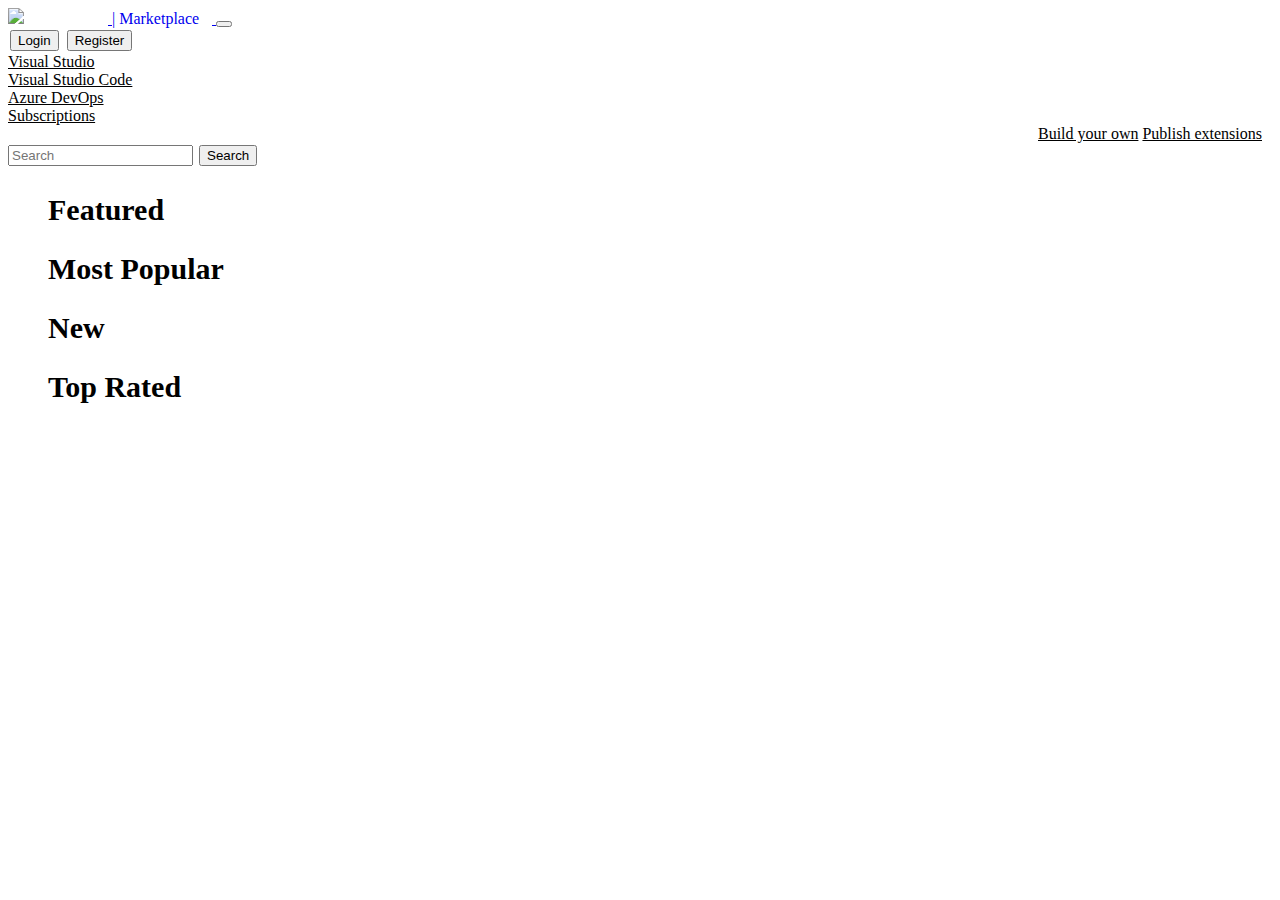
==== VSCodeMarketplaceApp/src/main/webapp/WEB-INF/jsp/index.html @ e5c3c97c "home page" ====
<!DOCTYPE html>
<html lang="en">
<head>
    <meta charset="UTF-8">
    <meta http-equiv="X-UA-Compatible" content="IE=edge">
    <meta name="viewport" content="width=device-width, initial-scale=1.0">
    <title>VS Code Marketplace Demo App</title>

    <link href="https://cdn.jsdelivr.net/npm/bootstrap@5.2.0-beta1/dist/css/bootstrap.min.css" rel="stylesheet" integrity="sha384-0evHe/X+R7YkIZDRvuzKMRqM+OrBnVFBL6DOitfPri4tjfHxaWutUpFmBp4vmVor" crossorigin="anonymous">

    <!-- <c:url value="/css/app.css" var="jstlCss" />
    <link href="${jstlCss}" rel="stylesheet" /> -->

    <link rel="stylesheet" type="text/css" href="index.css"/>
</head>
<body>

    <nav class="navbar navbar-expand-lg bg-light">
        <div class="container-fluid">
            <a class="navbar-brand" href="/">            
                <img class="logo" rel="icon" src="https://www.accenture.com/t20180820T080700Z__w__/au-en/_acnmedia/Accenture/Dev/Redesign/Acc_Logo_Black_Purple_RGB.PNG">
                <div id="marketPlaceLogoLink" class="marketPlaceLogoLink">|   Marketplace</div>
            </a>
        
            
            <button class="navbar-toggler" type="button" data-bs-toggle="collapse" data-bs-target="#navbarSupportedContent" aria-controls="navbarSupportedContent" aria-expanded="false" aria-label="Toggle navigation">
                <span class="navbar-toggler-icon"></span>
            </button>
            
            <div class="collapse navbar-collapse" id="navbarSupportedContent"></div>
            
            <button type="button" class="btn btn-login btn btn-dark" href="/login">Login</button>
            <button type="button" class="btn btn-register btn-dark" href="/register">Register</button>
        </div>
      </nav>

      <div class="tab-collection-container" role="navigation">
        <div<ul class="nav">
            <li class="nav-item">
              <a class="nav-link" href="#">Visual Studio</a>
            </li>
            <li class="nav-item">
              <a class="nav-link active" href="#">Visual Studio Code</a>
            </li>
            <li class="nav-item">
              <a class="nav-link" href="#">Azure DevOps</a>
            </li>
            <li class="nav-item">
              <a class="nav-link" href="#">Subscriptions</a>
            </li>
          </ul>
          <div class="collapse navbar-collapse" id="navbarSupportedContent"></div>

            <div class="tab-collection-right">
                <a class="publish-extensions" target="_blank" data-bind="attr: { href: $data.getBuildYourOwnURL() }, click: $data.buildYourOwnClick(), text: BuildYourOwnText, visible: $data.currentTab() !== $data.vsSubsTabName" href="https://go.microsoft.com/fwlink/?LinkID=703825">Build your own</a>
                <a class="publish-extensions" target="_blank" data-bind="attr: { href: $data.getPublishExtensionsUrl() }, click: $data.publishExtensionsClick(), text: PublishExtensionsText, visible: $data.currentTab() !== $data.vsSubsTabName" href="/manage">Publish extensions</a>
            </div>
        </div>
    </div>

    <div class="container">
        <!-- <h1 class="text-center">${iAmVariable}</h1> -->
        </br>

        <form class="d-flex" role="search">
            <input class="form-control me-2" type="search" placeholder="Search" aria-label="Search">
            <button class="btn btn-outline-success" type="submit">Search</button>
        </form>

        <div class="container">
            <ul>
                <li>
                    <h2>Featured</h2>
                    <!-- <button class="carousel-control-prev" type="button">
                        <span class="carousel-control-prev-icon" aria-hidden="true"></span>
                        <span class="visually-hidden">Previous</span>
                    </button>

                    <button class="carousel-control-next" type="button">
                        <span class="carousel-control-next-icon" aria-hidden="true"></span>
                        <span class="visually-hidden">Next</span>
                    </button> -->
                </li>
                <li>
                    <h2>Most Popular</h2>
                </li>
                <li>
                    <h2>New</h2>
                </li>
                <li>
                    <h2>Top Rated</h2>
                </li>
            </ul>
        </div>

    <script src="https://cdn.jsdelivr.net/npm/bootstrap@5.2.0-beta1/dist/js/bootstrap.bundle.min.js" integrity="sha384-pprn3073KE6tl6bjs2QrFaJGz5/SUsLqktiwsUTF55Jfv3qYSDhgCecCxMW52nD2" crossorigin="anonymous"></script>
    <script type="text/javascript" src="js/app.js"></script>
</body>
</html>
---- VSCodeMarketplaceApp/src/main/webapp/WEB-INF/jsp/index.css ----
.logo, .marketPlaceLogoLink {
    display: inline-block;
    width: 100px;
}

.btn {
    margin: 2px;
}

ul {
    list-style-type: none;
    font-size: 20px;
}

.nav-link, .publish-extensions, .nav {
    color: black;
    size: 16px;
}

.tab-collection-right {
    position: absolute;
    right: 18px;
}

.nav-link active {
    background-color: rgb(203, 87, 74);
    color: white;
}

.btn-floating {
    color: black;
}
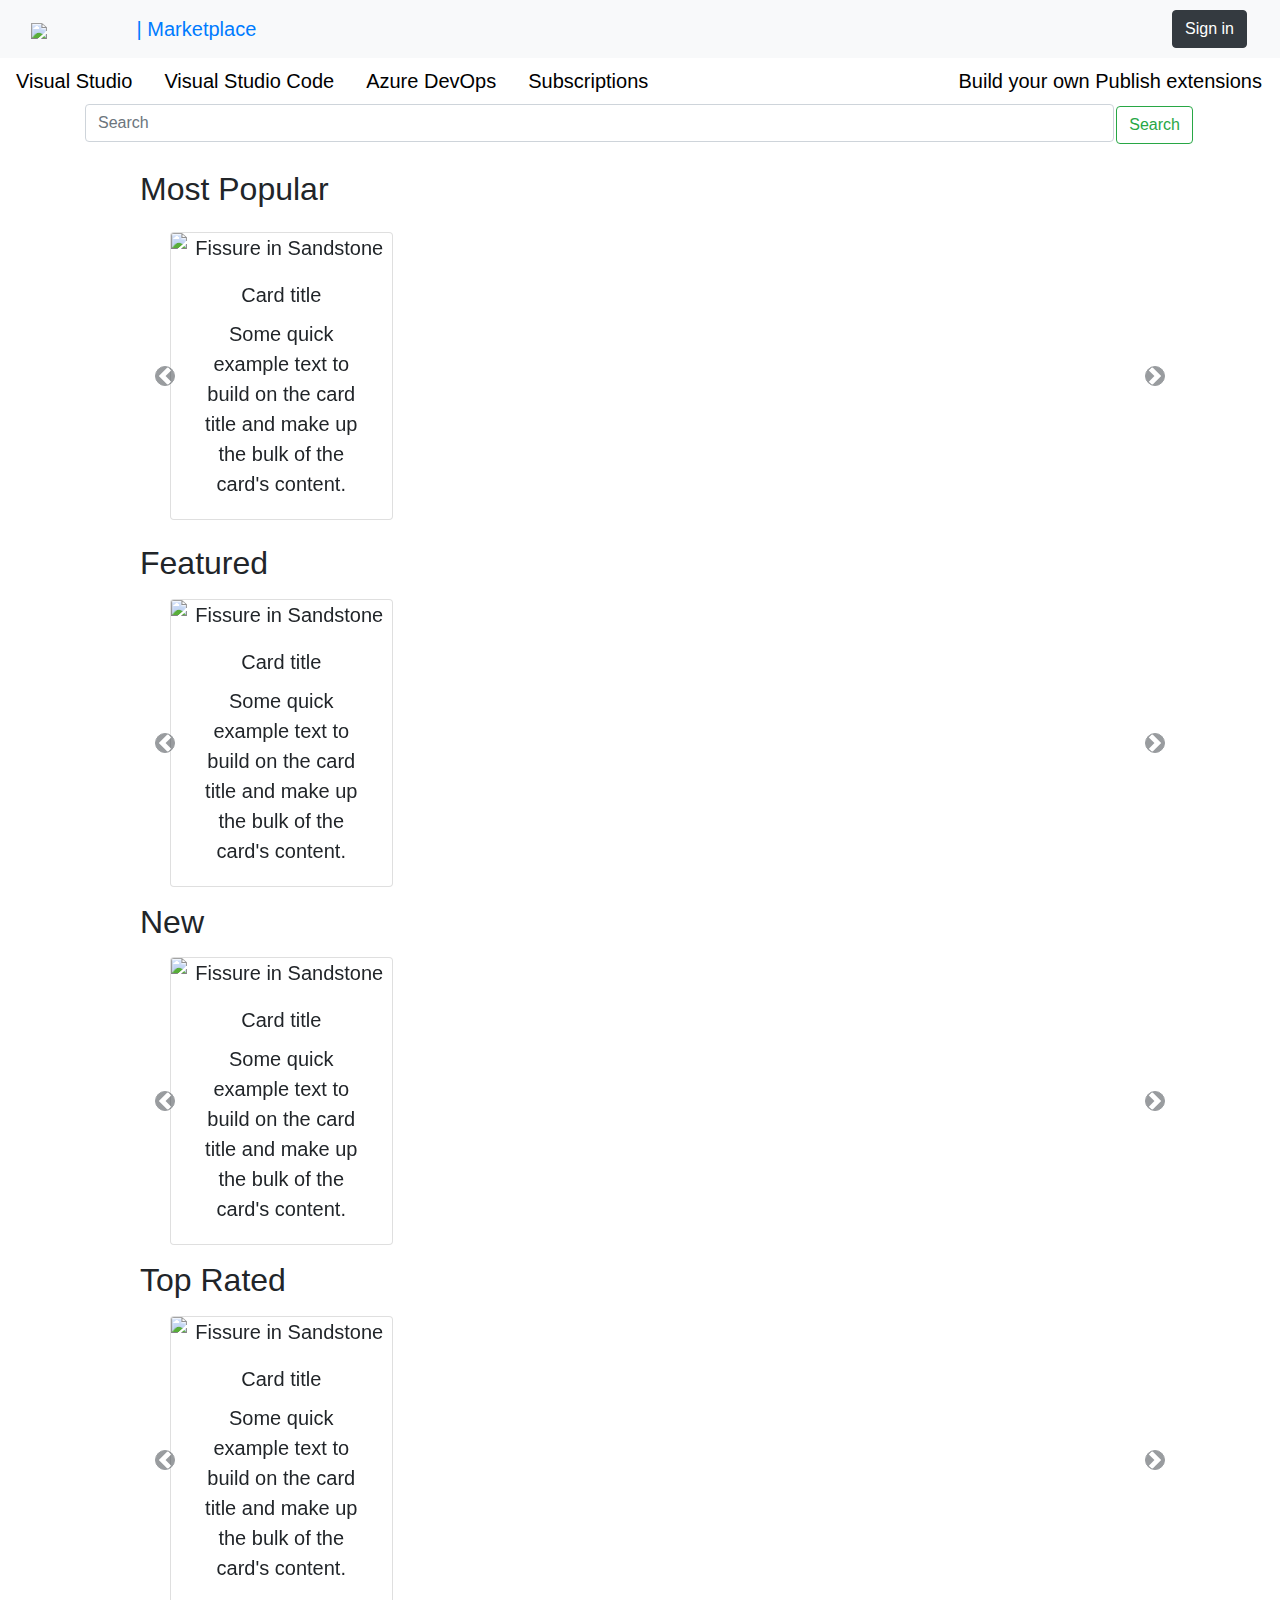
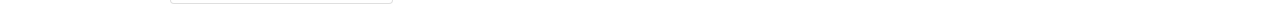
==== commit 604b4b6d: "pages creation" ====
--- a/VSCodeMarketplaceApp/src/main/webapp/WEB-INF/jsp/index.html
+++ b/VSCodeMarketplaceApp/src/main/webapp/WEB-INF/jsp/index.html
@@ -6,12 +6,10 @@
     <meta name="viewport" content="width=device-width, initial-scale=1.0">
     <title>VS Code Marketplace Demo App</title>
 
-    <link href="https://cdn.jsdelivr.net/npm/bootstrap@5.2.0-beta1/dist/css/bootstrap.min.css" rel="stylesheet" integrity="sha384-0evHe/X+R7YkIZDRvuzKMRqM+OrBnVFBL6DOitfPri4tjfHxaWutUpFmBp4vmVor" crossorigin="anonymous">
 
     <!-- <c:url value="/css/app.css" var="jstlCss" />
     <link href="${jstlCss}" rel="stylesheet" /> -->
 
-    <link rel="stylesheet" type="text/css" href="index.css"/>
 </head>
 <body>
 
@@ -29,13 +27,12 @@
             
             <div class="collapse navbar-collapse" id="navbarSupportedContent"></div>
             
-            <button type="button" class="btn btn-login btn btn-dark" href="/login">Login</button>
-            <button type="button" class="btn btn-register btn-dark" href="/register">Register</button>
+            <button type="button" class="btn btn-login btn btn-dark" href="/login">Sign in</button>
         </div>
       </nav>
 
       <div class="tab-collection-container" role="navigation">
-        <div<ul class="nav">
+        <ul class="nav">
             <li class="nav-item">
               <a class="nav-link" href="#">Visual Studio</a>
             </li>
@@ -47,53 +44,497 @@
             </li>
             <li class="nav-item">
               <a class="nav-link" href="#">Subscriptions</a>
+            </li>   
+            <li>
+                <div class=" navbar-collapse pt-2" id="navbarSupportedContent"></div>
+                    <div class="tab-collection-right">
+                        <a class="publish-extensions" target="_blank" data-bind="attr: { href: $data.getBuildYourOwnURL() }, click: $data.buildYourOwnClick(), text: BuildYourOwnText, visible: $data.currentTab() !== $data.vsSubsTabName" href="https://go.microsoft.com/fwlink/?LinkID=703825">Build your own</a>
+                        <a class="publish-extensions" target="_blank" data-bind="attr: { href: $data.getPublishExtensionsUrl() }, click: $data.publishExtensionsClick(), text: PublishExtensionsText, visible: $data.currentTab() !== $data.vsSubsTabName" href="/manage">Publish extensions</a>
+                    </div>
+            </div>
             </li>
-          </ul>
-          <div class="collapse navbar-collapse" id="navbarSupportedContent"></div>
-
-            <div class="tab-collection-right">
-                <a class="publish-extensions" target="_blank" data-bind="attr: { href: $data.getBuildYourOwnURL() }, click: $data.buildYourOwnClick(), text: BuildYourOwnText, visible: $data.currentTab() !== $data.vsSubsTabName" href="https://go.microsoft.com/fwlink/?LinkID=703825">Build your own</a>
-                <a class="publish-extensions" target="_blank" data-bind="attr: { href: $data.getPublishExtensionsUrl() }, click: $data.publishExtensionsClick(), text: PublishExtensionsText, visible: $data.currentTab() !== $data.vsSubsTabName" href="/manage">Publish extensions</a>
-            </div>
-        </div>
+        </ul>
+         
+    </div>
+
+    <div class="container">
+      <form class="d-flex" role="search">
+        <input class="form-control me-2" type="search" placeholder="Search" aria-label="Search">
+        <button class="btn btn-outline-success" type="submit">Search</button>
+    </form>
     </div>
 
     <div class="container">
         <!-- <h1 class="text-center">${iAmVariable}</h1> -->
         </br>
 
-        <form class="d-flex" role="search">
-            <input class="form-control me-2" type="search" placeholder="Search" aria-label="Search">
-            <button class="btn btn-outline-success" type="submit">Search</button>
-        </form>
+       
 
         <div class="container">
             <ul>
                 <li>
-                    <h2>Featured</h2>
-                    <!-- <button class="carousel-control-prev" type="button">
-                        <span class="carousel-control-prev-icon" aria-hidden="true"></span>
-                        <span class="visually-hidden">Previous</span>
-                    </button>
-
-                    <button class="carousel-control-next" type="button">
-                        <span class="carousel-control-next-icon" aria-hidden="true"></span>
-                        <span class="visually-hidden">Next</span>
-                    </button> -->
+                    <h2>Most Popular</h2>                   
+                        <div class="container text-center my-4">
+                          <div class="row mx-auto my-auto">
+                            <div id="recipeCarousel" class="carousel slide w-100" data-ride="carousel">
+                              <div class="carousel-inner w-100" role="listbox">
+                                <div class="carousel-item active">
+                                  <div class="col-md-3">
+                                    <div class="card">
+                                        <img src="https://mdbcdn.b-cdn.net/img/new/standard/nature/184.webp" class="card-img-top" alt="Fissure in Sandstone"/>
+                                        <div class="card-body">
+                                          <h5 class="card-title">Card title</h5>
+                                          <p class="card-text">Some quick example text to build on the card title and make up the bulk of the card's content.</p>
+                                        </div>
+                                      </div>
+                                  </div>
+                                </div>
+                                <div class="carousel-item">
+                                  <div class="col-md-3">
+                                    <div class="card">
+                                        <img src="https://mdbcdn.b-cdn.net/img/new/standard/nature/184.webp" class="card-img-top" alt="Fissure in Sandstone"/>
+                                        <div class="card-body">
+                                          <h5 class="card-title">Card title</h5>
+                                          <p class="card-text">Some quick example text to build on the card title and make up the bulk of the card's content.</p>
+                                        </div>
+                                      </div>
+                                  </div>
+                                </div>
+                                <div class="carousel-item">
+                                  <div class="col-md-3">
+                                    <div class="card">
+                                        <img src="https://mdbcdn.b-cdn.net/img/new/standard/nature/184.webp" class="card-img-top" alt="Fissure in Sandstone"/>
+                                        <div class="card-body">
+                                          <h5 class="card-title">Card title</h5>
+                                          <p class="card-text">Some quick example text to build on the card title and make up the bulk of the card's content.</p>
+                                        </div>
+                                      </div>
+                                  </div>
+                                </div>
+                                <div class="carousel-item">
+                                  <div class="col-md-3">
+                                    <div class="card">
+                                        <img src="https://mdbcdn.b-cdn.net/img/new/standard/nature/184.webp" class="card-img-top" alt="Fissure in Sandstone"/>
+                                        <div class="card-body">
+                                          <h5 class="card-title">Card title</h5>
+                                          <p class="card-text">Some quick example text to build on the card title and make up the bulk of the card's content.</p>
+                                        </div>
+                                      </div>
+                                  </div>
+                                </div>
+                                <div class="carousel-item">
+                                  <div class="col-md-3">
+                                    <div class="card">
+                                        <img src="https://mdbcdn.b-cdn.net/img/new/standard/nature/184.webp" class="card-img-top" alt="Fissure in Sandstone"/>
+                                        <div class="card-body">
+                                          <h5 class="card-title">Card title</h5>
+                                          <p class="card-text">Some quick example text to build on the card title and make up the bulk of the card's content.</p>
+                                        </div>
+                                      </div>
+                                  </div>
+                                </div>
+                                <div class="carousel-item">
+                                  <div class="col-md-3">
+                                    <div class="card">
+                                        <img src="https://mdbcdn.b-cdn.net/img/new/standard/nature/184.webp" class="card-img-top" alt="Fissure in Sandstone"/>
+                                        <div class="card-body">
+                                          <h5 class="card-title">Card title</h5>
+                                          <p class="card-text">Some quick example text to build on the card title and make up the bulk of the card's content.</p>
+                                        </div>
+                                      </div>
+                                  </div>
+                                </div>
+                              </div>
+                              <a
+                                class="carousel-control-prev w-auto"
+                                href="#recipeCarousel"
+                                role="button"
+                                data-slide="prev"
+                              >
+                                <span
+                                  class="
+                                    carousel-control-prev-icon
+                                    bg-dark
+                                    border border-dark
+                                    rounded-circle
+                                  "
+                                  aria-hidden="true"
+                                ></span>
+                                <span class="sr-only">Previous</span>
+                              </a>
+                              <a
+                                class="carousel-control-next w-auto"
+                                href="#recipeCarousel"
+                                role="button"
+                                data-slide="next"
+                              >
+                                <span
+                                  class="
+                                    carousel-control-next-icon
+                                    bg-dark
+                                    border border-dark
+                                    rounded-circle
+                                  "
+                                  aria-hidden="true"
+                                ></span>
+                                <span class="sr-only">Next</span>
+                              </a>
+                            </div>
+                          </div>
+                        </div>
+                </li>
+              <li>
+                    <h2>Featured</h2>                   
+                        <div class="container text-center my-3">
+                          <div class="row mx-auto my-auto">
+                            <div
+                              id="recipeCarousel"
+                              class="carousel slide w-100"
+                              data-ride="carousel">
+                              <div class="carousel-inner w-100" role="listbox">
+                                <div class="carousel-item active">
+                                  <div class="col-md-3">
+                                    <div class="card">
+                                        <img src="https://mdbcdn.b-cdn.net/img/new/standard/nature/184.webp" class="card-img-top" alt="Fissure in Sandstone"/>
+                                        <div class="card-body">
+                                          <h5 class="card-title">Card title</h5>
+                                          <p class="card-text">Some quick example text to build on the card title and make up the bulk of the card's content.</p>
+                                        </div>
+                                      </div>
+                                  </div>
+                                </div>
+                                <div class="carousel-item">
+                                  <div class="col-md-3">
+                                    <div class="card">
+                                        <img src="https://mdbcdn.b-cdn.net/img/new/standard/nature/184.webp" class="card-img-top" alt="Fissure in Sandstone"/>
+                                        <div class="card-body">
+                                          <h5 class="card-title">Card title</h5>
+                                          <p class="card-text">Some quick example text to build on the card title and make up the bulk of the card's content.</p>
+                                        </div>
+                                      </div>
+                                  </div>
+                                </div>
+                                <div class="carousel-item">
+                                  <div class="col-md-3">
+                                    <div class="card">
+                                        <img src="https://mdbcdn.b-cdn.net/img/new/standard/nature/184.webp" class="card-img-top" alt="Fissure in Sandstone"/>
+                                        <div class="card-body">
+                                          <h5 class="card-title">Card title</h5>
+                                          <p class="card-text">Some quick example text to build on the card title and make up the bulk of the card's content.</p>
+                                        </div>
+                                      </div>
+                                  </div>
+                                </div>
+                                <div class="carousel-item">
+                                  <div class="col-md-3">
+                                    <div class="card">
+                                        <img src="https://mdbcdn.b-cdn.net/img/new/standard/nature/184.webp" class="card-img-top" alt="Fissure in Sandstone"/>
+                                        <div class="card-body">
+                                          <h5 class="card-title">Card title</h5>
+                                          <p class="card-text">Some quick example text to build on the card title and make up the bulk of the card's content.</p>
+                                        </div>
+                                      </div>
+                                  </div>
+                                </div>
+                                <div class="carousel-item">
+                                  <div class="col-md-3">
+                                    <div class="card">
+                                        <img src="https://mdbcdn.b-cdn.net/img/new/standard/nature/184.webp" class="card-img-top" alt="Fissure in Sandstone"/>
+                                        <div class="card-body">
+                                          <h5 class="card-title">Card title</h5>
+                                          <p class="card-text">Some quick example text to build on the card title and make up the bulk of the card's content.</p>
+                                        </div>
+                                      </div>
+                                  </div>
+                                </div>
+                                <div class="carousel-item">
+                                  <div class="col-md-3">
+                                    <div class="card">
+                                        <img src="https://mdbcdn.b-cdn.net/img/new/standard/nature/184.webp" class="card-img-top" alt="Fissure in Sandstone"/>
+                                        <div class="card-body">
+                                          <h5 class="card-title">Card title</h5>
+                                          <p class="card-text">Some quick example text to build on the card title and make up the bulk of the card's content.</p>
+                                        </div>
+                                      </div>
+                                  </div>
+                                </div>
+                              </div>
+                              <a
+                                class="carousel-control-prev w-auto"
+                                href="#recipeCarousel"
+                                role="button"
+                                data-slide="prev"
+                              >
+                                <span
+                                  class="
+                                    carousel-control-prev-icon
+                                    bg-dark
+                                    border border-dark
+                                    rounded-circle
+                                  "
+                                  aria-hidden="true"
+                                ></span>
+                                <span class="sr-only">Previous</span>
+                              </a>
+                              <a
+                                class="carousel-control-next w-auto"
+                                href="#recipeCarousel"
+                                role="button"
+                                data-slide="next"
+                              >
+                                <span
+                                  class="
+                                    carousel-control-next-icon
+                                    bg-dark
+                                    border border-dark
+                                    rounded-circle
+                                  "
+                                  aria-hidden="true"
+                                ></span>
+                                <span class="sr-only">Next</span>
+                              </a>
+                            </div>
+                          </div>
+                        </div>
                 </li>
                 <li>
-                    <h2>Most Popular</h2>
+                    <h2>New</h2>                   
+                        <div class="container text-center my-3">
+                          <div class="row mx-auto my-auto">
+                            <div
+                              id="recipeCarousel"
+                              class="carousel slide w-100"
+                              data-ride="carousel">
+                              <div class="carousel-inner w-100" role="listbox">
+                                <div class="carousel-item active">
+                                  <div class="col-md-3">
+                                    <div class="card">
+                                        <img src="https://mdbcdn.b-cdn.net/img/new/standard/nature/184.webp" class="card-img-top" alt="Fissure in Sandstone"/>
+                                        <div class="card-body">
+                                          <h5 class="card-title">Card title</h5>
+                                          <p class="card-text">Some quick example text to build on the card title and make up the bulk of the card's content.</p>
+                                        </div>
+                                      </div>
+                                  </div>
+                                </div>
+                                <div class="carousel-item">
+                                  <div class="col-md-3">
+                                    <div class="card">
+                                        <img src="https://mdbcdn.b-cdn.net/img/new/standard/nature/184.webp" class="card-img-top" alt="Fissure in Sandstone"/>
+                                        <div class="card-body">
+                                          <h5 class="card-title">Card title</h5>
+                                          <p class="card-text">Some quick example text to build on the card title and make up the bulk of the card's content.</p>
+                                        </div>
+                                      </div>
+                                  </div>
+                                </div>
+                                <div class="carousel-item">
+                                  <div class="col-md-3">
+                                    <div class="card">
+                                        <img src="https://mdbcdn.b-cdn.net/img/new/standard/nature/184.webp" class="card-img-top" alt="Fissure in Sandstone"/>
+                                        <div class="card-body">
+                                          <h5 class="card-title">Card title</h5>
+                                          <p class="card-text">Some quick example text to build on the card title and make up the bulk of the card's content.</p>
+                                        </div>
+                                      </div>
+                                  </div>
+                                </div>
+                                <div class="carousel-item">
+                                  <div class="col-md-3">
+                                    <div class="card">
+                                        <img src="https://mdbcdn.b-cdn.net/img/new/standard/nature/184.webp" class="card-img-top" alt="Fissure in Sandstone"/>
+                                        <div class="card-body">
+                                          <h5 class="card-title">Card title</h5>
+                                          <p class="card-text">Some quick example text to build on the card title and make up the bulk of the card's content.</p>
+                                        </div>
+                                      </div>
+                                  </div>
+                                </div>
+                                <div class="carousel-item">
+                                  <div class="col-md-3">
+                                    <div class="card">
+                                        <img src="https://mdbcdn.b-cdn.net/img/new/standard/nature/184.webp" class="card-img-top" alt="Fissure in Sandstone"/>
+                                        <div class="card-body">
+                                          <h5 class="card-title">Card title</h5>
+                                          <p class="card-text">Some quick example text to build on the card title and make up the bulk of the card's content.</p>
+                                        </div>
+                                      </div>
+                                  </div>
+                                </div>
+                                <div class="carousel-item">
+                                  <div class="col-md-3">
+                                    <div class="card">
+                                        <img src="https://mdbcdn.b-cdn.net/img/new/standard/nature/184.webp" class="card-img-top" alt="Fissure in Sandstone"/>
+                                        <div class="card-body">
+                                          <h5 class="card-title">Card title</h5>
+                                          <p class="card-text">Some quick example text to build on the card title and make up the bulk of the card's content.</p>
+                                        </div>
+                                      </div>
+                                  </div>
+                                </div>
+                              </div>
+                              <a
+                                class="carousel-control-prev w-auto"
+                                href="#recipeCarousel"
+                                role="button"
+                                data-slide="prev"
+                              >
+                                <span
+                                  class="
+                                    carousel-control-prev-icon
+                                    bg-dark
+                                    border border-dark
+                                    rounded-circle
+                                  "
+                                  aria-hidden="true"
+                                ></span>
+                                <span class="sr-only">Previous</span>
+                              </a>
+                              <a
+                                class="carousel-control-next w-auto"
+                                href="#recipeCarousel"
+                                role="button"
+                                data-slide="next"
+                              >
+                                <span
+                                  class="
+                                    carousel-control-next-icon
+                                    bg-dark
+                                    border border-dark
+                                    rounded-circle
+                                  "
+                                  aria-hidden="true"
+                                ></span>
+                                <span class="sr-only">Next</span>
+                              </a>
+                            </div>
+                          </div>
+                        </div>
                 </li>
                 <li>
-                    <h2>New</h2>
-                </li>
-                <li>
-                    <h2>Top Rated</h2>
+                    <h2>Top Rated</h2>                   
+                        <div class="container text-center my-3">
+                          <div class="row mx-auto my-auto">
+                            <div
+                              id="recipeCarousel"
+                              class="carousel slide w-100"
+                              data-ride="carousel">
+                              <div class="carousel-inner w-100" role="listbox">
+                                <div class="carousel-item active">
+                                  <div class="col-md-3">
+                                    <div class="card">
+                                        <img src="https://mdbcdn.b-cdn.net/img/new/standard/nature/184.webp" class="card-img-top" alt="Fissure in Sandstone"/>
+                                        <div class="card-body">
+                                          <h5 class="card-title">Card title</h5>
+                                          <p class="card-text">Some quick example text to build on the card title and make up the bulk of the card's content.</p>
+                                        </div>
+                                      </div>
+                                  </div>
+                                </div>
+                                <div class="carousel-item">
+                                  <div class="col-md-3">
+                                    <div class="card">
+                                        <img src="https://mdbcdn.b-cdn.net/img/new/standard/nature/184.webp" class="card-img-top" alt="Fissure in Sandstone"/>
+                                        <div class="card-body">
+                                          <h5 class="card-title">Card title</h5>
+                                          <p class="card-text">Some quick example text to build on the card title and make up the bulk of the card's content.</p>
+                                        </div>
+                                      </div>
+                                  </div>
+                                </div>
+                                <div class="carousel-item">
+                                  <div class="col-md-3">
+                                    <div class="card">
+                                        <img src="https://mdbcdn.b-cdn.net/img/new/standard/nature/184.webp" class="card-img-top" alt="Fissure in Sandstone"/>
+                                        <div class="card-body">
+                                          <h5 class="card-title">Card title</h5>
+                                          <p class="card-text">Some quick example text to build on the card title and make up the bulk of the card's content.</p>
+                                        </div>
+                                      </div>
+                                  </div>
+                                </div>
+                                <div class="carousel-item">
+                                  <div class="col-md-3">
+                                    <div class="card">
+                                        <img src="https://mdbcdn.b-cdn.net/img/new/standard/nature/184.webp" class="card-img-top" alt="Fissure in Sandstone"/>
+                                        <div class="card-body">
+                                          <h5 class="card-title">Card title</h5>
+                                          <p class="card-text">Some quick example text to build on the card title and make up the bulk of the card's content.</p>
+                                        </div>
+                                      </div>
+                                  </div>
+                                </div>
+                                <div class="carousel-item">
+                                  <div class="col-md-3">
+                                    <div class="card">
+                                        <img src="https://mdbcdn.b-cdn.net/img/new/standard/nature/184.webp" class="card-img-top" alt="Fissure in Sandstone"/>
+                                        <div class="card-body">
+                                          <h5 class="card-title">Card title</h5>
+                                          <p class="card-text">Some quick example text to build on the card title and make up the bulk of the card's content.</p>
+                                        </div>
+                                      </div>
+                                  </div>
+                                </div>
+                                <div class="carousel-item">
+                                  <div class="col-md-3">
+                                    <div class="card">
+                                        <img src="https://mdbcdn.b-cdn.net/img/new/standard/nature/184.webp" class="card-img-top" alt="Fissure in Sandstone"/>
+                                        <div class="card-body">
+                                          <h5 class="card-title">Card title</h5>
+                                          <p class="card-text">Some quick example text to build on the card title and make up the bulk of the card's content.</p>
+                                        </div>
+                                      </div>
+                                  </div>
+                                </div>
+                              </div>
+                              <a
+                                class="carousel-control-prev w-auto"
+                                href="#recipeCarousel"
+                                role="button"
+                                data-slide="prev"
+                              >
+                                <span
+                                  class="
+                                    carousel-control-prev-icon
+                                    bg-dark
+                                    border border-dark
+                                    rounded-circle
+                                  "
+                                  aria-hidden="true"
+                                ></span>
+                                <span class="sr-only">Previous</span>
+                              </a>
+                              <a
+                                class="carousel-control-next w-auto"
+                                href="#recipeCarousel"
+                                role="button"
+                                data-slide="next"
+                              >
+                                <span
+                                  class="
+                                    carousel-control-next-icon
+                                    bg-dark
+                                    border border-dark
+                                    rounded-circle
+                                  "
+                                  aria-hidden="true"
+                                ></span>
+                                <span class="sr-only">Next</span>
+                              </a>
+                            </div>
+                          </div>
+                        </div>
                 </li>
             </ul>
         </div>
 
     <script src="https://cdn.jsdelivr.net/npm/bootstrap@5.2.0-beta1/dist/js/bootstrap.bundle.min.js" integrity="sha384-pprn3073KE6tl6bjs2QrFaJGz5/SUsLqktiwsUTF55Jfv3qYSDhgCecCxMW52nD2" crossorigin="anonymous"></script>
-    <script type="text/javascript" src="js/app.js"></script>
+    <script src="https://ajax.googleapis.com/ajax/libs/jquery/3.3.1/jquery.min.js"></script>
+    <script src="https://stackpath.bootstrapcdn.com/bootstrap/4.3.1/js/bootstrap.bundle.min.js"></script>
+    <link rel="stylesheet" href="//cdnjs.cloudflare.com/ajax/libs/normalize/8.0.1/normalize.min.css"/>
+    <link rel="stylesheet" href="https://stackpath.bootstrapcdn.com/bootstrap/4.3.1/css/bootstrap.min.css"/>
+    <link href="https://cdn.jsdelivr.net/npm/bootstrap@5.2.0-beta1/dist/css/bootstrap.min.css" rel="stylesheet" integrity="sha384-0evHe/X+R7YkIZDRvuzKMRqM+OrBnVFBL6DOitfPri4tjfHxaWutUpFmBp4vmVor" crossorigin="anonymous">
+    <link rel="stylesheet" type="text/css" href="index.css"/>
+    
 </body>
 </html>--- a/VSCodeMarketplaceApp/src/main/webapp/WEB-INF/jsp/index.css
+++ b/VSCodeMarketplaceApp/src/main/webapp/WEB-INF/jsp/index.css
@@ -29,4 +29,39 @@
 
 .btn-floating {
     color: black;
-}+}
+
+@media (max-width: 768px) {
+    .carousel-inner .carousel-item > div {
+      display: none;
+    }
+    .carousel-inner .carousel-item > div:first-child {
+      display: block;
+  }
+
+  .carousel-inner .carousel-item.active,
+  .carousel-inner .carousel-item-next,
+  .carousel-inner .carousel-item-prev {
+    display: flex;
+  }
+
+  /* display 3 */
+  @media (min-width: 768px) {
+    .carousel-inner .carousel-item-right.active,
+    .carousel-inner .carousel-item-next {
+      transform: translateX(33.333%);
+    }
+
+    .carousel-inner .carousel-item-left.active,
+    .carousel-inner .carousel-item-prev {
+      transform: translateX(-33.333%);
+    }
+  }
+
+  .carousel-inner .carousel-item-right,
+  .carousel-inner .carousel-item-left {
+    transform: translateX(0);
+  }
+}
+
+@media (max-width: 767.98px) { .border-sm-start-none { border-left: none !important; } }
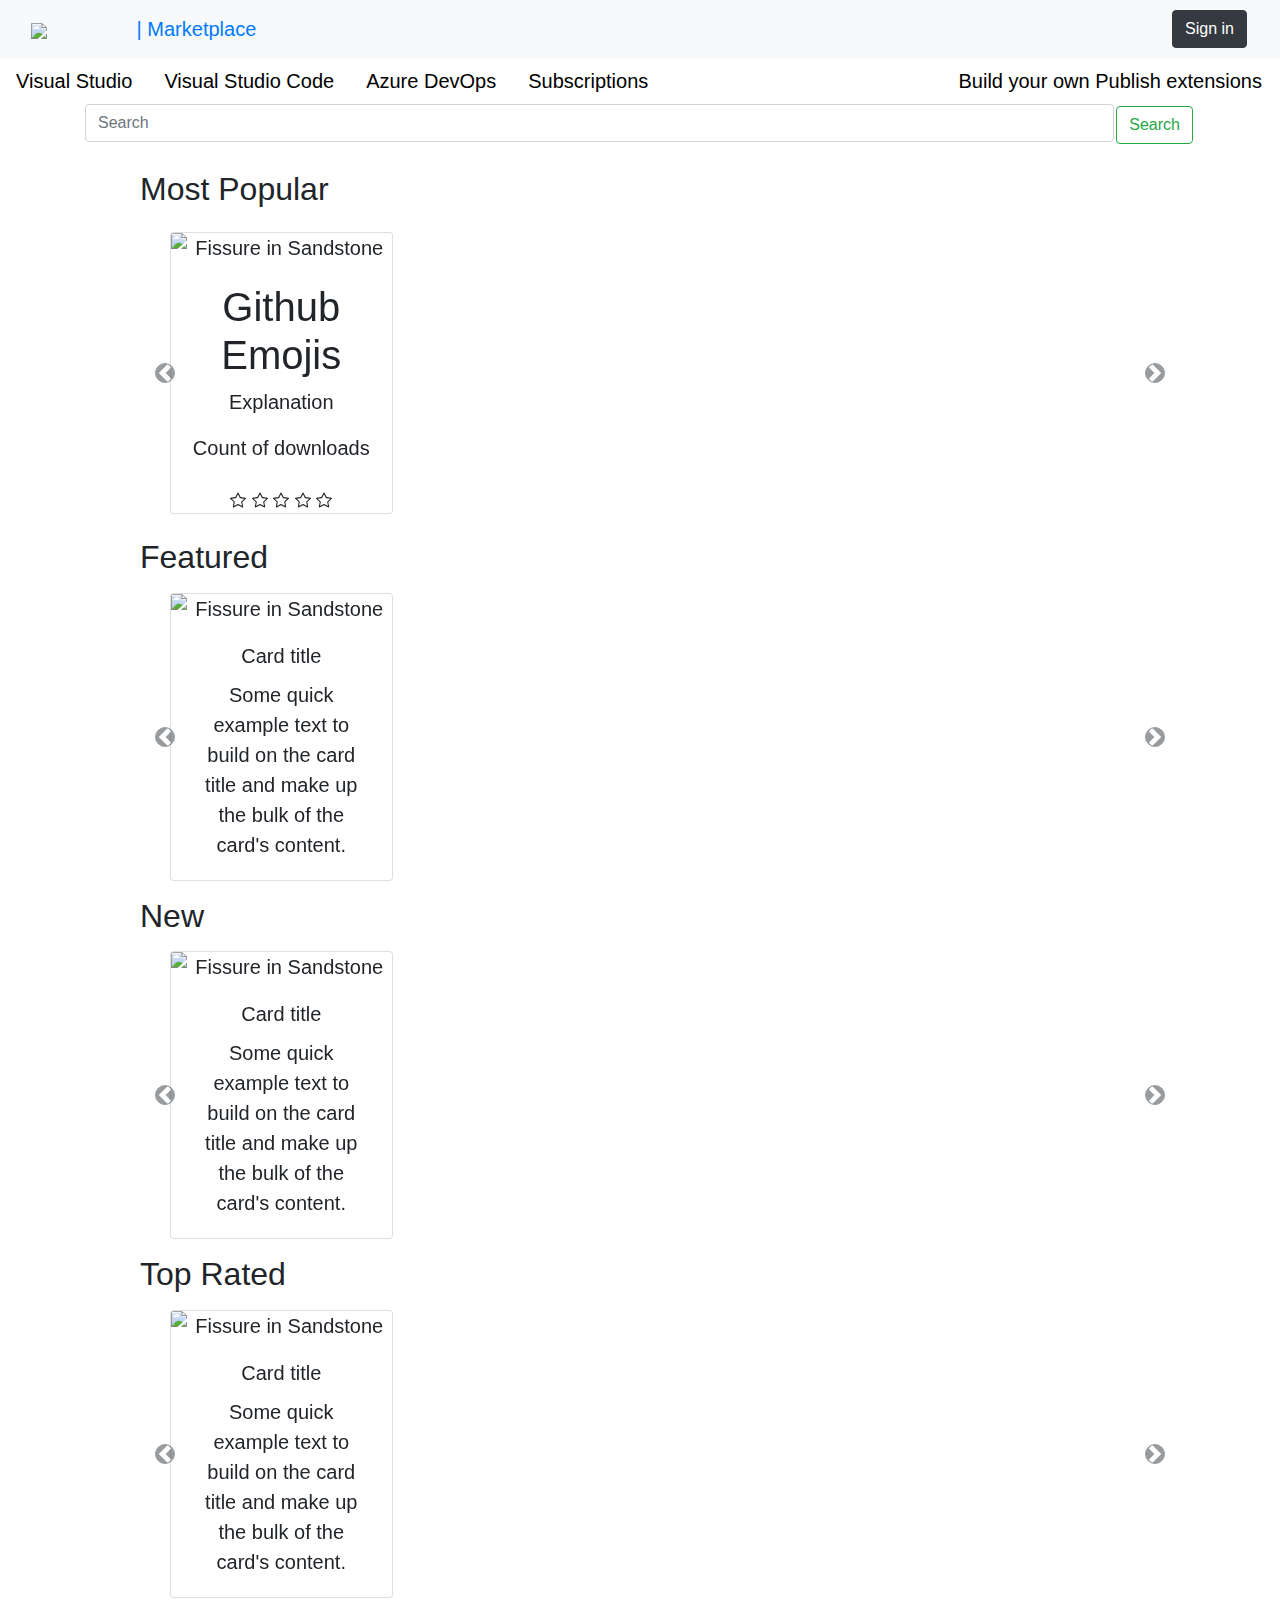
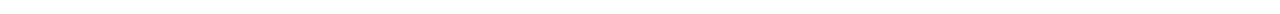
==== commit 6e8c7c77: "raiting on cards" ====
--- a/VSCodeMarketplaceApp/src/main/webapp/WEB-INF/jsp/index.html
+++ b/VSCodeMarketplaceApp/src/main/webapp/WEB-INF/jsp/index.html
@@ -1,540 +1,564 @@
 <!DOCTYPE html>
 <html lang="en">
+
 <head>
-    <meta charset="UTF-8">
-    <meta http-equiv="X-UA-Compatible" content="IE=edge">
-    <meta name="viewport" content="width=device-width, initial-scale=1.0">
-    <title>VS Code Marketplace Demo App</title>
-
-
-    <!-- <c:url value="/css/app.css" var="jstlCss" />
+  <meta charset="UTF-8">
+  <meta http-equiv="X-UA-Compatible" content="IE=edge">
+  <meta name="viewport" content="width=device-width, initial-scale=1.0">
+  <title>VS Code Marketplace Demo App</title>
+
+
+  <!-- <c:url value="/css/app.css" var="jstlCss" />
     <link href="${jstlCss}" rel="stylesheet" /> -->
 
 </head>
+
 <body>
 
-    <nav class="navbar navbar-expand-lg bg-light">
-        <div class="container-fluid">
-            <a class="navbar-brand" href="/">            
-                <img class="logo" rel="icon" src="https://www.accenture.com/t20180820T080700Z__w__/au-en/_acnmedia/Accenture/Dev/Redesign/Acc_Logo_Black_Purple_RGB.PNG">
-                <div id="marketPlaceLogoLink" class="marketPlaceLogoLink">|   Marketplace</div>
-            </a>
-        
-            
-            <button class="navbar-toggler" type="button" data-bs-toggle="collapse" data-bs-target="#navbarSupportedContent" aria-controls="navbarSupportedContent" aria-expanded="false" aria-label="Toggle navigation">
-                <span class="navbar-toggler-icon"></span>
-            </button>
-            
-            <div class="collapse navbar-collapse" id="navbarSupportedContent"></div>
-            
-            <button type="button" class="btn btn-login btn btn-dark" href="/login">Sign in</button>
+  <nav class="navbar navbar-expand-lg bg-light">
+    <div class="container-fluid">
+      <a class="navbar-brand" href="/">
+        <img class="logo" rel="icon"
+          src="https://www.accenture.com/t20180820T080700Z__w__/au-en/_acnmedia/Accenture/Dev/Redesign/Acc_Logo_Black_Purple_RGB.PNG">
+        <div id="marketPlaceLogoLink" class="marketPlaceLogoLink">| Marketplace</div>
+      </a>
+
+
+      <button class="navbar-toggler" type="button" data-bs-toggle="collapse" data-bs-target="#navbarSupportedContent"
+        aria-controls="navbarSupportedContent" aria-expanded="false" aria-label="Toggle navigation">
+        <span class="navbar-toggler-icon"></span>
+      </button>
+
+      <div class="collapse navbar-collapse" id="navbarSupportedContent"></div>
+
+      <button type="button" class="btn btn-login btn btn-dark" href="/login">Sign in</button>
+    </div>
+  </nav>
+
+  <div class="tab-collection-container" role="navigation">
+    <ul class="nav">
+      <li class="nav-item">
+        <a class="nav-link" href="#">Visual Studio</a>
+      </li>
+      <li class="nav-item">
+        <a class="nav-link active" href="#">Visual Studio Code</a>
+      </li>
+      <li class="nav-item">
+        <a class="nav-link" href="#">Azure DevOps</a>
+      </li>
+      <li class="nav-item">
+        <a class="nav-link" href="#">Subscriptions</a>
+      </li>
+      <li>
+        <div class=" navbar-collapse pt-2" id="navbarSupportedContent"></div>
+        <div class="tab-collection-right">
+          <a class="publish-extensions" target="_blank"
+            data-bind="attr: { href: $data.getBuildYourOwnURL() }, click: $data.buildYourOwnClick(), text: BuildYourOwnText, visible: $data.currentTab() !== $data.vsSubsTabName"
+            href="https://go.microsoft.com/fwlink/?LinkID=703825">Build your own</a>
+          <a class="publish-extensions" target="_blank"
+            data-bind="attr: { href: $data.getPublishExtensionsUrl() }, click: $data.publishExtensionsClick(), text: PublishExtensionsText, visible: $data.currentTab() !== $data.vsSubsTabName"
+            href="/manage">Publish extensions</a>
         </div>
-      </nav>
-
-      <div class="tab-collection-container" role="navigation">
-        <ul class="nav">
-            <li class="nav-item">
-              <a class="nav-link" href="#">Visual Studio</a>
-            </li>
-            <li class="nav-item">
-              <a class="nav-link active" href="#">Visual Studio Code</a>
-            </li>
-            <li class="nav-item">
-              <a class="nav-link" href="#">Azure DevOps</a>
-            </li>
-            <li class="nav-item">
-              <a class="nav-link" href="#">Subscriptions</a>
-            </li>   
-            <li>
-                <div class=" navbar-collapse pt-2" id="navbarSupportedContent"></div>
-                    <div class="tab-collection-right">
-                        <a class="publish-extensions" target="_blank" data-bind="attr: { href: $data.getBuildYourOwnURL() }, click: $data.buildYourOwnClick(), text: BuildYourOwnText, visible: $data.currentTab() !== $data.vsSubsTabName" href="https://go.microsoft.com/fwlink/?LinkID=703825">Build your own</a>
-                        <a class="publish-extensions" target="_blank" data-bind="attr: { href: $data.getPublishExtensionsUrl() }, click: $data.publishExtensionsClick(), text: PublishExtensionsText, visible: $data.currentTab() !== $data.vsSubsTabName" href="/manage">Publish extensions</a>
-                    </div>
+  </div>
+  </li>
+  </ul>
+
+  </div>
+
+  <div class="container">
+    <form class="d-flex" role="search">
+      <input class="form-control me-2" type="search" placeholder="Search" aria-label="Search">
+      <button class="btn btn-outline-success" type="submit">Search</button>
+    </form>
+  </div>
+
+  <div class="container">
+    <!-- <h1 class="text-center">${iAmVariable}</h1> -->
+    </br>
+
+
+
+    <div class="container">
+      <ul>
+        <li>
+          <h2>Most Popular</h2>
+          <div class="container text-center my-4">
+            <div class="row mx-auto my-auto">
+              <div id="recipeCarousel" class="carousel slide w-100" data-ride="carousel">
+                <div class="carousel-inner w-100" role="listbox">
+                  <div class="carousel-item active">
+                    <div class="col-md-3">
+                      <div class="card">
+                        <img src="https://mdbcdn.b-cdn.net/img/new/standard/nature/184.webp" class="card-img-top"
+                          alt="Fissure in Sandstone" />
+                        <div class="card-body">
+                          <h1><span class="ux-item-name">Github Emojis</span></h1>
+                          <p class="card-text">Explanation</p>
+                          <p class="card-text">Count of downloads</p>
+                        </div>
+                        <span class="rating-control">
+                          <i class="bi bi-star">
+                            <svg xmlns="http://www.w3.org/2000/svg" width="16" height="16" fill="currentColor"
+                              class="bi bi-star" viewBox="0 0 16 16">
+                              <path
+                                d="M2.866 14.85c-.078.444.36.791.746.593l4.39-2.256 4.389 2.256c.386.198.824-.149.746-.592l-.83-4.73 3.522-3.356c.33-.314.16-.888-.282-.95l-4.898-.696L8.465.792a.513.513 0 0 0-.927 0L5.354 5.12l-4.898.696c-.441.062-.612.636-.283.95l3.523 3.356-.83 4.73zm4.905-2.767-3.686 1.894.694-3.957a.565.565 0 0 0-.163-.505L1.71 6.745l4.052-.576a.525.525 0 0 0 .393-.288L8 2.223l1.847 3.658a.525.525 0 0 0 .393.288l4.052.575-2.906 2.77a.565.565 0 0 0-.163.506l.694 3.957-3.686-1.894a.503.503 0 0 0-.461 0z" />
+                            </svg>
+                          </i>
+                          <i class="bi bi-star">
+                            <svg xmlns="http://www.w3.org/2000/svg" width="16" height="16" fill="currentColor"
+                              class="bi bi-star" viewBox="0 0 16 16">
+                              <path
+                                d="M2.866 14.85c-.078.444.36.791.746.593l4.39-2.256 4.389 2.256c.386.198.824-.149.746-.592l-.83-4.73 3.522-3.356c.33-.314.16-.888-.282-.95l-4.898-.696L8.465.792a.513.513 0 0 0-.927 0L5.354 5.12l-4.898.696c-.441.062-.612.636-.283.95l3.523 3.356-.83 4.73zm4.905-2.767-3.686 1.894.694-3.957a.565.565 0 0 0-.163-.505L1.71 6.745l4.052-.576a.525.525 0 0 0 .393-.288L8 2.223l1.847 3.658a.525.525 0 0 0 .393.288l4.052.575-2.906 2.77a.565.565 0 0 0-.163.506l.694 3.957-3.686-1.894a.503.503 0 0 0-.461 0z" />
+                            </svg>
+                          </i>
+                          <i class="bi bi-star">
+                            <svg xmlns="http://www.w3.org/2000/svg" width="16" height="16" fill="currentColor"
+                              class="bi bi-star" viewBox="0 0 16 16">
+                              <path
+                                d="M2.866 14.85c-.078.444.36.791.746.593l4.39-2.256 4.389 2.256c.386.198.824-.149.746-.592l-.83-4.73 3.522-3.356c.33-.314.16-.888-.282-.95l-4.898-.696L8.465.792a.513.513 0 0 0-.927 0L5.354 5.12l-4.898.696c-.441.062-.612.636-.283.95l3.523 3.356-.83 4.73zm4.905-2.767-3.686 1.894.694-3.957a.565.565 0 0 0-.163-.505L1.71 6.745l4.052-.576a.525.525 0 0 0 .393-.288L8 2.223l1.847 3.658a.525.525 0 0 0 .393.288l4.052.575-2.906 2.77a.565.565 0 0 0-.163.506l.694 3.957-3.686-1.894a.503.503 0 0 0-.461 0z" />
+                            </svg>
+                          </i>
+                          <i class="bi bi-star">
+                            <svg xmlns="http://www.w3.org/2000/svg" width="16" height="16" fill="currentColor"
+                              class="bi bi-star" viewBox="0 0 16 16">
+                              <path
+                                d="M2.866 14.85c-.078.444.36.791.746.593l4.39-2.256 4.389 2.256c.386.198.824-.149.746-.592l-.83-4.73 3.522-3.356c.33-.314.16-.888-.282-.95l-4.898-.696L8.465.792a.513.513 0 0 0-.927 0L5.354 5.12l-4.898.696c-.441.062-.612.636-.283.95l3.523 3.356-.83 4.73zm4.905-2.767-3.686 1.894.694-3.957a.565.565 0 0 0-.163-.505L1.71 6.745l4.052-.576a.525.525 0 0 0 .393-.288L8 2.223l1.847 3.658a.525.525 0 0 0 .393.288l4.052.575-2.906 2.77a.565.565 0 0 0-.163.506l.694 3.957-3.686-1.894a.503.503 0 0 0-.461 0z" />
+                            </svg>
+                          </i>
+                          <i class="bi bi-star">
+                            <svg xmlns="http://www.w3.org/2000/svg" width="16" height="16" fill="currentColor"
+                              class="bi bi-star" viewBox="0 0 16 16">
+                              <path
+                                d="M2.866 14.85c-.078.444.36.791.746.593l4.39-2.256 4.389 2.256c.386.198.824-.149.746-.592l-.83-4.73 3.522-3.356c.33-.314.16-.888-.282-.95l-4.898-.696L8.465.792a.513.513 0 0 0-.927 0L5.354 5.12l-4.898.696c-.441.062-.612.636-.283.95l3.523 3.356-.83 4.73zm4.905-2.767-3.686 1.894.694-3.957a.565.565 0 0 0-.163-.505L1.71 6.745l4.052-.576a.525.525 0 0 0 .393-.288L8 2.223l1.847 3.658a.525.525 0 0 0 .393.288l4.052.575-2.906 2.77a.565.565 0 0 0-.163.506l.694 3.957-3.686-1.894a.503.503 0 0 0-.461 0z" />
+                            </svg>
+                          </i>
+                        </span>
+                      </div>
+                    </div>
+                  </div>
+                  <div class="carousel-item">
+                    <div class="col-md-3">
+                      <div class="card">
+                        <img src="https://mdbcdn.b-cdn.net/img/new/standard/nature/184.webp" class="card-img-top"
+                          alt="Fissure in Sandstone" />
+                        <div class="card-body">
+                          <h5 class="card-title">Card title</h5>
+                          <p class="card-text">Some quick example text to build on the card title and make up the bulk
+                            of the card's content.</p>
+                        </div>
+                      </div>
+                    </div>
+                  </div>
+                  <div class="carousel-item">
+                    <div class="col-md-3">
+                      <div class="card">
+                        <img src="https://mdbcdn.b-cdn.net/img/new/standard/nature/184.webp" class="card-img-top"
+                          alt="Fissure in Sandstone" />
+                        <div class="card-body">
+                          <h5 class="card-title">Card title</h5>
+                          <p class="card-text">Some quick example text to build on the card title and make up the bulk
+                            of the card's content.</p>
+                        </div>
+                      </div>
+                    </div>
+                  </div>
+                  <div class="carousel-item">
+                    <div class="col-md-3">
+                      <div class="card">
+                        <img src="https://mdbcdn.b-cdn.net/img/new/standard/nature/184.webp" class="card-img-top"
+                          alt="Fissure in Sandstone" />
+                        <div class="card-body">
+                          <h5 class="card-title">Card title</h5>
+                          <p class="card-text">Some quick example text to build on the card title and make up the bulk
+                            of the card's content.</p>
+                        </div>
+                      </div>
+                    </div>
+                  </div>
+                  <div class="carousel-item">
+                    <div class="col-md-3">
+                      <div class="card">
+                        <img src="https://mdbcdn.b-cdn.net/img/new/standard/nature/184.webp" class="card-img-top"
+                          alt="Fissure in Sandstone" />
+                        <div class="card-body">
+                          <h5 class="card-title">Card title</h5>
+                          <p class="card-text">Some quick example text to build on the card title and make up the bulk
+                            of the card's content.</p>
+                        </div>
+                      </div>
+                    </div>
+                  </div>
+                  <div class="carousel-item">
+                    <div class="col-md-3">
+                      <div class="card">
+                        <img src="https://mdbcdn.b-cdn.net/img/new/standard/nature/184.webp" class="card-img-top"
+                          alt="Fissure in Sandstone" />
+                        <div class="card-body">
+                          <h5 class="card-title">Card title</h5>
+                          <p class="card-text">Some quick example text to build on the card title and make up the bulk
+                            of the card's content.</p>
+                        </div>
+                      </div>
+                    </div>
+                  </div>
+                </div>
+                <a class="carousel-control-prev w-auto" href="#recipeCarousel" role="button" data-slide="prev">
+                  <span class="
+                                    carousel-control-prev-icon
+                                    bg-dark
+                                    border border-dark
+                                    rounded-circle
+                                  " aria-hidden="true"></span>
+                  <span class="sr-only">Previous</span>
+                </a>
+                <a class="carousel-control-next w-auto" href="#recipeCarousel" role="button" data-slide="next">
+                  <span class="
+                                    carousel-control-next-icon
+                                    bg-dark
+                                    border border-dark
+                                    rounded-circle
+                                  " aria-hidden="true"></span>
+                  <span class="sr-only">Next</span>
+                </a>
+              </div>
             </div>
-            </li>
-        </ul>
-         
+          </div>
+        </li>
+        <li>
+          <h2>Featured</h2>
+          <div class="container text-center my-3">
+            <div class="row mx-auto my-auto">
+              <div id="recipeCarousel" class="carousel slide w-100" data-ride="carousel">
+                <div class="carousel-inner w-100" role="listbox">
+                  <div class="carousel-item active">
+                    <div class="col-md-3">
+                      <div class="card">
+                        <img src="https://mdbcdn.b-cdn.net/img/new/standard/nature/184.webp" class="card-img-top"
+                          alt="Fissure in Sandstone" />
+                        <div class="card-body">
+                          <h5 class="card-title">Card title</h5>
+                          <p class="card-text">Some quick example text to build on the card title and make up the bulk
+                            of the card's content.</p>
+                        </div>
+                      </div>
+                    </div>
+                  </div>
+                  <div class="carousel-item">
+                    <div class="col-md-3">
+                      <div class="card">
+                        <img src="https://mdbcdn.b-cdn.net/img/new/standard/nature/184.webp" class="card-img-top"
+                          alt="Fissure in Sandstone" />
+                        <div class="card-body">
+                          <h5 class="card-title">Card title</h5>
+                          <p class="card-text">Some quick example text to build on the card title and make up the bulk
+                            of the card's content.</p>
+                        </div>
+                      </div>
+                    </div>
+                  </div>
+                  <div class="carousel-item">
+                    <div class="col-md-3">
+                      <div class="card">
+                        <img src="https://mdbcdn.b-cdn.net/img/new/standard/nature/184.webp" class="card-img-top"
+                          alt="Fissure in Sandstone" />
+                        <div class="card-body">
+                          <h5 class="card-title">Card title</h5>
+                          <p class="card-text">Some quick example text to build on the card title and make up the bulk
+                            of the card's content.</p>
+                        </div>
+                      </div>
+                    </div>
+                  </div>
+                  <div class="carousel-item">
+                    <div class="col-md-3">
+                      <div class="card">
+                        <img src="https://mdbcdn.b-cdn.net/img/new/standard/nature/184.webp" class="card-img-top"
+                          alt="Fissure in Sandstone" />
+                        <div class="card-body">
+                          <h5 class="card-title">Card title</h5>
+                          <p class="card-text">Some quick example text to build on the card title and make up the bulk
+                            of the card's content.</p>
+                        </div>
+                      </div>
+                    </div>
+                  </div>
+                  <div class="carousel-item">
+                    <div class="col-md-3">
+                      <div class="card">
+                        <img src="https://mdbcdn.b-cdn.net/img/new/standard/nature/184.webp" class="card-img-top"
+                          alt="Fissure in Sandstone" />
+                        <div class="card-body">
+                          <h5 class="card-title">Card title</h5>
+                          <p class="card-text">Some quick example text to build on the card title and make up the bulk
+                            of the card's content.</p>
+                        </div>
+                      </div>
+                    </div>
+                  </div>
+                  <div class="carousel-item">
+                    <div class="col-md-3">
+                      <div class="card">
+                        <img src="https://mdbcdn.b-cdn.net/img/new/standard/nature/184.webp" class="card-img-top"
+                          alt="Fissure in Sandstone" />
+                        <div class="card-body">
+                          <h5 class="card-title">Card title</h5>
+                          <p class="card-text">Some quick example text to build on the card title and make up the bulk
+                            of the card's content.</p>
+                        </div>
+                      </div>
+                    </div>
+                  </div>
+                </div>
+                <a class="carousel-control-prev w-auto" href="#recipeCarousel" role="button" data-slide="prev">
+                  <span class="
+                                    carousel-control-prev-icon
+                                    bg-dark
+                                    border border-dark
+                                    rounded-circle
+                                  " aria-hidden="true"></span>
+                  <span class="sr-only">Previous</span>
+                </a>
+                <a class="carousel-control-next w-auto" href="#recipeCarousel" role="button" data-slide="next">
+                  <span class="
+                                    carousel-control-next-icon
+                                    bg-dark
+                                    border border-dark
+                                    rounded-circle
+                                  " aria-hidden="true"></span>
+                  <span class="sr-only">Next</span>
+                </a>
+              </div>
+            </div>
+          </div>
+        </li>
+        <li>
+          <h2>New</h2>
+          <div class="container text-center my-3">
+            <div class="row mx-auto my-auto">
+              <div id="recipeCarousel" class="carousel slide w-100" data-ride="carousel">
+                <div class="carousel-inner w-100" role="listbox">
+                  <div class="carousel-item active">
+                    <div class="col-md-3">
+                      <div class="card">
+                        <img src="https://mdbcdn.b-cdn.net/img/new/standard/nature/184.webp" class="card-img-top"
+                          alt="Fissure in Sandstone" />
+                        <div class="card-body">
+                          <h5 class="card-title">Card title</h5>
+                          <p class="card-text">Some quick example text to build on the card title and make up the bulk
+                            of the card's content.</p>
+                        </div>
+                      </div>
+                    </div>
+                  </div>
+                  <div class="carousel-item">
+                    <div class="col-md-3">
+                      <div class="card">
+                        <img src="https://mdbcdn.b-cdn.net/img/new/standard/nature/184.webp" class="card-img-top"
+                          alt="Fissure in Sandstone" />
+                        <div class="card-body">
+                          <h5 class="card-title">Card title</h5>
+                          <p class="card-text">Some quick example text to build on the card title and make up the bulk
+                            of the card's content.</p>
+                        </div>
+                      </div>
+                    </div>
+                  </div>
+                  <div class="carousel-item">
+                    <div class="col-md-3">
+                      <div class="card">
+                        <img src="https://mdbcdn.b-cdn.net/img/new/standard/nature/184.webp" class="card-img-top"
+                          alt="Fissure in Sandstone" />
+                        <div class="card-body">
+                          <h5 class="card-title">Card title</h5>
+                          <p class="card-text">Some quick example text to build on the card title and make up the bulk
+                            of the card's content.</p>
+                        </div>
+                      </div>
+                    </div>
+                  </div>
+                  <div class="carousel-item">
+                    <div class="col-md-3">
+                      <div class="card">
+                        <img src="https://mdbcdn.b-cdn.net/img/new/standard/nature/184.webp" class="card-img-top"
+                          alt="Fissure in Sandstone" />
+                        <div class="card-body">
+                          <h5 class="card-title">Card title</h5>
+                          <p class="card-text">Some quick example text to build on the card title and make up the bulk
+                            of the card's content.</p>
+                        </div>
+                      </div>
+                    </div>
+                  </div>
+                  <div class="carousel-item">
+                    <div class="col-md-3">
+                      <div class="card">
+                        <img src="https://mdbcdn.b-cdn.net/img/new/standard/nature/184.webp" class="card-img-top"
+                          alt="Fissure in Sandstone" />
+                        <div class="card-body">
+                          <h5 class="card-title">Card title</h5>
+                          <p class="card-text">Some quick example text to build on the card title and make up the bulk
+                            of the card's content.</p>
+                        </div>
+                      </div>
+                    </div>
+                  </div>
+                  <div class="carousel-item">
+                    <div class="col-md-3">
+                      <div class="card">
+                        <img src="https://mdbcdn.b-cdn.net/img/new/standard/nature/184.webp" class="card-img-top"
+                          alt="Fissure in Sandstone" />
+                        <div class="card-body">
+                          <h5 class="card-title">Card title</h5>
+                          <p class="card-text">Some quick example text to build on the card title and make up the bulk
+                            of the card's content.</p>
+                        </div>
+                      </div>
+                    </div>
+                  </div>
+                </div>
+                <a class="carousel-control-prev w-auto" href="#recipeCarousel" role="button" data-slide="prev">
+                  <span class="
+                                    carousel-control-prev-icon
+                                    bg-dark
+                                    border border-dark
+                                    rounded-circle
+                                  " aria-hidden="true"></span>
+                  <span class="sr-only">Previous</span>
+                </a>
+                <a class="carousel-control-next w-auto" href="#recipeCarousel" role="button" data-slide="next">
+                  <span class="
+                                    carousel-control-next-icon
+                                    bg-dark
+                                    border border-dark
+                                    rounded-circle
+                                  " aria-hidden="true"></span>
+                  <span class="sr-only">Next</span>
+                </a>
+              </div>
+            </div>
+          </div>
+        </li>
+        <li>
+          <h2>Top Rated</h2>
+          <div class="container text-center my-3">
+            <div class="row mx-auto my-auto">
+              <div id="recipeCarousel" class="carousel slide w-100" data-ride="carousel">
+                <div class="carousel-inner w-100" role="listbox">
+                  <div class="carousel-item active">
+                    <div class="col-md-3">
+                      <div class="card">
+                        <img src="https://mdbcdn.b-cdn.net/img/new/standard/nature/184.webp" class="card-img-top"
+                          alt="Fissure in Sandstone" />
+                        <div class="card-body">
+                          <h5 class="card-title">Card title</h5>
+                          <p class="card-text">Some quick example text to build on the card title and make up the bulk
+                            of the card's content.</p>
+                        </div>
+                      </div>
+                    </div>
+                  </div>
+                  <div class="carousel-item">
+                    <div class="col-md-3">
+                      <div class="card">
+                        <img src="https://mdbcdn.b-cdn.net/img/new/standard/nature/184.webp" class="card-img-top"
+                          alt="Fissure in Sandstone" />
+                        <div class="card-body">
+                          <h5 class="card-title">Card title</h5>
+                          <p class="card-text">Some quick example text to build on the card title and make up the bulk
+                            of the card's content.</p>
+                        </div>
+                      </div>
+                    </div>
+                  </div>
+                  <div class="carousel-item">
+                    <div class="col-md-3">
+                      <div class="card">
+                        <img src="https://mdbcdn.b-cdn.net/img/new/standard/nature/184.webp" class="card-img-top"
+                          alt="Fissure in Sandstone" />
+                        <div class="card-body">
+                          <h5 class="card-title">Card title</h5>
+                          <p class="card-text">Some quick example text to build on the card title and make up the bulk
+                            of the card's content.</p>
+                        </div>
+                      </div>
+                    </div>
+                  </div>
+                  <div class="carousel-item">
+                    <div class="col-md-3">
+                      <div class="card">
+                        <img src="https://mdbcdn.b-cdn.net/img/new/standard/nature/184.webp" class="card-img-top"
+                          alt="Fissure in Sandstone" />
+                        <div class="card-body">
+                          <h5 class="card-title">Card title</h5>
+                          <p class="card-text">Some quick example text to build on the card title and make up the bulk
+                            of the card's content.</p>
+                        </div>
+                      </div>
+                    </div>
+                  </div>
+                  <div class="carousel-item">
+                    <div class="col-md-3">
+                      <div class="card">
+                        <img src="https://mdbcdn.b-cdn.net/img/new/standard/nature/184.webp" class="card-img-top"
+                          alt="Fissure in Sandstone" />
+                        <div class="card-body">
+                          <h5 class="card-title">Card title</h5>
+                          <p class="card-text">Some quick example text to build on the card title and make up the bulk
+                            of the card's content.</p>
+                        </div>
+                      </div>
+                    </div>
+                  </div>
+                  <div class="carousel-item">
+                    <div class="col-md-3">
+                      <div class="card">
+                        <img src="https://mdbcdn.b-cdn.net/img/new/standard/nature/184.webp" class="card-img-top"
+                          alt="Fissure in Sandstone" />
+                        <div class="card-body">
+                          <h5 class="card-title">Card title</h5>
+                          <p class="card-text">Some quick example text to build on the card title and make up the bulk
+                            of the card's content.</p>
+                        </div>
+                      </div>
+                    </div>
+                  </div>
+                </div>
+                <a class="carousel-control-prev w-auto" href="#recipeCarousel" role="button" data-slide="prev">
+                  <span class="
+                                    carousel-control-prev-icon
+                                    bg-dark
+                                    border border-dark
+                                    rounded-circle
+                                  " aria-hidden="true"></span>
+                  <span class="sr-only">Previous</span>
+                </a>
+                <a class="carousel-control-next w-auto" href="#recipeCarousel" role="button" data-slide="next">
+                  <span class="
+                                    carousel-control-next-icon
+                                    bg-dark
+                                    border border-dark
+                                    rounded-circle
+                                  " aria-hidden="true"></span>
+                  <span class="sr-only">Next</span>
+                </a>
+              </div>
+            </div>
+          </div>
+        </li>
+      </ul>
     </div>
 
-    <div class="container">
-      <form class="d-flex" role="search">
-        <input class="form-control me-2" type="search" placeholder="Search" aria-label="Search">
-        <button class="btn btn-outline-success" type="submit">Search</button>
-    </form>
-    </div>
-
-    <div class="container">
-        <!-- <h1 class="text-center">${iAmVariable}</h1> -->
-        </br>
-
-       
-
-        <div class="container">
-            <ul>
-                <li>
-                    <h2>Most Popular</h2>                   
-                        <div class="container text-center my-4">
-                          <div class="row mx-auto my-auto">
-                            <div id="recipeCarousel" class="carousel slide w-100" data-ride="carousel">
-                              <div class="carousel-inner w-100" role="listbox">
-                                <div class="carousel-item active">
-                                  <div class="col-md-3">
-                                    <div class="card">
-                                        <img src="https://mdbcdn.b-cdn.net/img/new/standard/nature/184.webp" class="card-img-top" alt="Fissure in Sandstone"/>
-                                        <div class="card-body">
-                                          <h5 class="card-title">Card title</h5>
-                                          <p class="card-text">Some quick example text to build on the card title and make up the bulk of the card's content.</p>
-                                        </div>
-                                      </div>
-                                  </div>
-                                </div>
-                                <div class="carousel-item">
-                                  <div class="col-md-3">
-                                    <div class="card">
-                                        <img src="https://mdbcdn.b-cdn.net/img/new/standard/nature/184.webp" class="card-img-top" alt="Fissure in Sandstone"/>
-                                        <div class="card-body">
-                                          <h5 class="card-title">Card title</h5>
-                                          <p class="card-text">Some quick example text to build on the card title and make up the bulk of the card's content.</p>
-                                        </div>
-                                      </div>
-                                  </div>
-                                </div>
-                                <div class="carousel-item">
-                                  <div class="col-md-3">
-                                    <div class="card">
-                                        <img src="https://mdbcdn.b-cdn.net/img/new/standard/nature/184.webp" class="card-img-top" alt="Fissure in Sandstone"/>
-                                        <div class="card-body">
-                                          <h5 class="card-title">Card title</h5>
-                                          <p class="card-text">Some quick example text to build on the card title and make up the bulk of the card's content.</p>
-                                        </div>
-                                      </div>
-                                  </div>
-                                </div>
-                                <div class="carousel-item">
-                                  <div class="col-md-3">
-                                    <div class="card">
-                                        <img src="https://mdbcdn.b-cdn.net/img/new/standard/nature/184.webp" class="card-img-top" alt="Fissure in Sandstone"/>
-                                        <div class="card-body">
-                                          <h5 class="card-title">Card title</h5>
-                                          <p class="card-text">Some quick example text to build on the card title and make up the bulk of the card's content.</p>
-                                        </div>
-                                      </div>
-                                  </div>
-                                </div>
-                                <div class="carousel-item">
-                                  <div class="col-md-3">
-                                    <div class="card">
-                                        <img src="https://mdbcdn.b-cdn.net/img/new/standard/nature/184.webp" class="card-img-top" alt="Fissure in Sandstone"/>
-                                        <div class="card-body">
-                                          <h5 class="card-title">Card title</h5>
-                                          <p class="card-text">Some quick example text to build on the card title and make up the bulk of the card's content.</p>
-                                        </div>
-                                      </div>
-                                  </div>
-                                </div>
-                                <div class="carousel-item">
-                                  <div class="col-md-3">
-                                    <div class="card">
-                                        <img src="https://mdbcdn.b-cdn.net/img/new/standard/nature/184.webp" class="card-img-top" alt="Fissure in Sandstone"/>
-                                        <div class="card-body">
-                                          <h5 class="card-title">Card title</h5>
-                                          <p class="card-text">Some quick example text to build on the card title and make up the bulk of the card's content.</p>
-                                        </div>
-                                      </div>
-                                  </div>
-                                </div>
-                              </div>
-                              <a
-                                class="carousel-control-prev w-auto"
-                                href="#recipeCarousel"
-                                role="button"
-                                data-slide="prev"
-                              >
-                                <span
-                                  class="
-                                    carousel-control-prev-icon
-                                    bg-dark
-                                    border border-dark
-                                    rounded-circle
-                                  "
-                                  aria-hidden="true"
-                                ></span>
-                                <span class="sr-only">Previous</span>
-                              </a>
-                              <a
-                                class="carousel-control-next w-auto"
-                                href="#recipeCarousel"
-                                role="button"
-                                data-slide="next"
-                              >
-                                <span
-                                  class="
-                                    carousel-control-next-icon
-                                    bg-dark
-                                    border border-dark
-                                    rounded-circle
-                                  "
-                                  aria-hidden="true"
-                                ></span>
-                                <span class="sr-only">Next</span>
-                              </a>
-                            </div>
-                          </div>
-                        </div>
-                </li>
-              <li>
-                    <h2>Featured</h2>                   
-                        <div class="container text-center my-3">
-                          <div class="row mx-auto my-auto">
-                            <div
-                              id="recipeCarousel"
-                              class="carousel slide w-100"
-                              data-ride="carousel">
-                              <div class="carousel-inner w-100" role="listbox">
-                                <div class="carousel-item active">
-                                  <div class="col-md-3">
-                                    <div class="card">
-                                        <img src="https://mdbcdn.b-cdn.net/img/new/standard/nature/184.webp" class="card-img-top" alt="Fissure in Sandstone"/>
-                                        <div class="card-body">
-                                          <h5 class="card-title">Card title</h5>
-                                          <p class="card-text">Some quick example text to build on the card title and make up the bulk of the card's content.</p>
-                                        </div>
-                                      </div>
-                                  </div>
-                                </div>
-                                <div class="carousel-item">
-                                  <div class="col-md-3">
-                                    <div class="card">
-                                        <img src="https://mdbcdn.b-cdn.net/img/new/standard/nature/184.webp" class="card-img-top" alt="Fissure in Sandstone"/>
-                                        <div class="card-body">
-                                          <h5 class="card-title">Card title</h5>
-                                          <p class="card-text">Some quick example text to build on the card title and make up the bulk of the card's content.</p>
-                                        </div>
-                                      </div>
-                                  </div>
-                                </div>
-                                <div class="carousel-item">
-                                  <div class="col-md-3">
-                                    <div class="card">
-                                        <img src="https://mdbcdn.b-cdn.net/img/new/standard/nature/184.webp" class="card-img-top" alt="Fissure in Sandstone"/>
-                                        <div class="card-body">
-                                          <h5 class="card-title">Card title</h5>
-                                          <p class="card-text">Some quick example text to build on the card title and make up the bulk of the card's content.</p>
-                                        </div>
-                                      </div>
-                                  </div>
-                                </div>
-                                <div class="carousel-item">
-                                  <div class="col-md-3">
-                                    <div class="card">
-                                        <img src="https://mdbcdn.b-cdn.net/img/new/standard/nature/184.webp" class="card-img-top" alt="Fissure in Sandstone"/>
-                                        <div class="card-body">
-                                          <h5 class="card-title">Card title</h5>
-                                          <p class="card-text">Some quick example text to build on the card title and make up the bulk of the card's content.</p>
-                                        </div>
-                                      </div>
-                                  </div>
-                                </div>
-                                <div class="carousel-item">
-                                  <div class="col-md-3">
-                                    <div class="card">
-                                        <img src="https://mdbcdn.b-cdn.net/img/new/standard/nature/184.webp" class="card-img-top" alt="Fissure in Sandstone"/>
-                                        <div class="card-body">
-                                          <h5 class="card-title">Card title</h5>
-                                          <p class="card-text">Some quick example text to build on the card title and make up the bulk of the card's content.</p>
-                                        </div>
-                                      </div>
-                                  </div>
-                                </div>
-                                <div class="carousel-item">
-                                  <div class="col-md-3">
-                                    <div class="card">
-                                        <img src="https://mdbcdn.b-cdn.net/img/new/standard/nature/184.webp" class="card-img-top" alt="Fissure in Sandstone"/>
-                                        <div class="card-body">
-                                          <h5 class="card-title">Card title</h5>
-                                          <p class="card-text">Some quick example text to build on the card title and make up the bulk of the card's content.</p>
-                                        </div>
-                                      </div>
-                                  </div>
-                                </div>
-                              </div>
-                              <a
-                                class="carousel-control-prev w-auto"
-                                href="#recipeCarousel"
-                                role="button"
-                                data-slide="prev"
-                              >
-                                <span
-                                  class="
-                                    carousel-control-prev-icon
-                                    bg-dark
-                                    border border-dark
-                                    rounded-circle
-                                  "
-                                  aria-hidden="true"
-                                ></span>
-                                <span class="sr-only">Previous</span>
-                              </a>
-                              <a
-                                class="carousel-control-next w-auto"
-                                href="#recipeCarousel"
-                                role="button"
-                                data-slide="next"
-                              >
-                                <span
-                                  class="
-                                    carousel-control-next-icon
-                                    bg-dark
-                                    border border-dark
-                                    rounded-circle
-                                  "
-                                  aria-hidden="true"
-                                ></span>
-                                <span class="sr-only">Next</span>
-                              </a>
-                            </div>
-                          </div>
-                        </div>
-                </li>
-                <li>
-                    <h2>New</h2>                   
-                        <div class="container text-center my-3">
-                          <div class="row mx-auto my-auto">
-                            <div
-                              id="recipeCarousel"
-                              class="carousel slide w-100"
-                              data-ride="carousel">
-                              <div class="carousel-inner w-100" role="listbox">
-                                <div class="carousel-item active">
-                                  <div class="col-md-3">
-                                    <div class="card">
-                                        <img src="https://mdbcdn.b-cdn.net/img/new/standard/nature/184.webp" class="card-img-top" alt="Fissure in Sandstone"/>
-                                        <div class="card-body">
-                                          <h5 class="card-title">Card title</h5>
-                                          <p class="card-text">Some quick example text to build on the card title and make up the bulk of the card's content.</p>
-                                        </div>
-                                      </div>
-                                  </div>
-                                </div>
-                                <div class="carousel-item">
-                                  <div class="col-md-3">
-                                    <div class="card">
-                                        <img src="https://mdbcdn.b-cdn.net/img/new/standard/nature/184.webp" class="card-img-top" alt="Fissure in Sandstone"/>
-                                        <div class="card-body">
-                                          <h5 class="card-title">Card title</h5>
-                                          <p class="card-text">Some quick example text to build on the card title and make up the bulk of the card's content.</p>
-                                        </div>
-                                      </div>
-                                  </div>
-                                </div>
-                                <div class="carousel-item">
-                                  <div class="col-md-3">
-                                    <div class="card">
-                                        <img src="https://mdbcdn.b-cdn.net/img/new/standard/nature/184.webp" class="card-img-top" alt="Fissure in Sandstone"/>
-                                        <div class="card-body">
-                                          <h5 class="card-title">Card title</h5>
-                                          <p class="card-text">Some quick example text to build on the card title and make up the bulk of the card's content.</p>
-                                        </div>
-                                      </div>
-                                  </div>
-                                </div>
-                                <div class="carousel-item">
-                                  <div class="col-md-3">
-                                    <div class="card">
-                                        <img src="https://mdbcdn.b-cdn.net/img/new/standard/nature/184.webp" class="card-img-top" alt="Fissure in Sandstone"/>
-                                        <div class="card-body">
-                                          <h5 class="card-title">Card title</h5>
-                                          <p class="card-text">Some quick example text to build on the card title and make up the bulk of the card's content.</p>
-                                        </div>
-                                      </div>
-                                  </div>
-                                </div>
-                                <div class="carousel-item">
-                                  <div class="col-md-3">
-                                    <div class="card">
-                                        <img src="https://mdbcdn.b-cdn.net/img/new/standard/nature/184.webp" class="card-img-top" alt="Fissure in Sandstone"/>
-                                        <div class="card-body">
-                                          <h5 class="card-title">Card title</h5>
-                                          <p class="card-text">Some quick example text to build on the card title and make up the bulk of the card's content.</p>
-                                        </div>
-                                      </div>
-                                  </div>
-                                </div>
-                                <div class="carousel-item">
-                                  <div class="col-md-3">
-                                    <div class="card">
-                                        <img src="https://mdbcdn.b-cdn.net/img/new/standard/nature/184.webp" class="card-img-top" alt="Fissure in Sandstone"/>
-                                        <div class="card-body">
-                                          <h5 class="card-title">Card title</h5>
-                                          <p class="card-text">Some quick example text to build on the card title and make up the bulk of the card's content.</p>
-                                        </div>
-                                      </div>
-                                  </div>
-                                </div>
-                              </div>
-                              <a
-                                class="carousel-control-prev w-auto"
-                                href="#recipeCarousel"
-                                role="button"
-                                data-slide="prev"
-                              >
-                                <span
-                                  class="
-                                    carousel-control-prev-icon
-                                    bg-dark
-                                    border border-dark
-                                    rounded-circle
-                                  "
-                                  aria-hidden="true"
-                                ></span>
-                                <span class="sr-only">Previous</span>
-                              </a>
-                              <a
-                                class="carousel-control-next w-auto"
-                                href="#recipeCarousel"
-                                role="button"
-                                data-slide="next"
-                              >
-                                <span
-                                  class="
-                                    carousel-control-next-icon
-                                    bg-dark
-                                    border border-dark
-                                    rounded-circle
-                                  "
-                                  aria-hidden="true"
-                                ></span>
-                                <span class="sr-only">Next</span>
-                              </a>
-                            </div>
-                          </div>
-                        </div>
-                </li>
-                <li>
-                    <h2>Top Rated</h2>                   
-                        <div class="container text-center my-3">
-                          <div class="row mx-auto my-auto">
-                            <div
-                              id="recipeCarousel"
-                              class="carousel slide w-100"
-                              data-ride="carousel">
-                              <div class="carousel-inner w-100" role="listbox">
-                                <div class="carousel-item active">
-                                  <div class="col-md-3">
-                                    <div class="card">
-                                        <img src="https://mdbcdn.b-cdn.net/img/new/standard/nature/184.webp" class="card-img-top" alt="Fissure in Sandstone"/>
-                                        <div class="card-body">
-                                          <h5 class="card-title">Card title</h5>
-                                          <p class="card-text">Some quick example text to build on the card title and make up the bulk of the card's content.</p>
-                                        </div>
-                                      </div>
-                                  </div>
-                                </div>
-                                <div class="carousel-item">
-                                  <div class="col-md-3">
-                                    <div class="card">
-                                        <img src="https://mdbcdn.b-cdn.net/img/new/standard/nature/184.webp" class="card-img-top" alt="Fissure in Sandstone"/>
-                                        <div class="card-body">
-                                          <h5 class="card-title">Card title</h5>
-                                          <p class="card-text">Some quick example text to build on the card title and make up the bulk of the card's content.</p>
-                                        </div>
-                                      </div>
-                                  </div>
-                                </div>
-                                <div class="carousel-item">
-                                  <div class="col-md-3">
-                                    <div class="card">
-                                        <img src="https://mdbcdn.b-cdn.net/img/new/standard/nature/184.webp" class="card-img-top" alt="Fissure in Sandstone"/>
-                                        <div class="card-body">
-                                          <h5 class="card-title">Card title</h5>
-                                          <p class="card-text">Some quick example text to build on the card title and make up the bulk of the card's content.</p>
-                                        </div>
-                                      </div>
-                                  </div>
-                                </div>
-                                <div class="carousel-item">
-                                  <div class="col-md-3">
-                                    <div class="card">
-                                        <img src="https://mdbcdn.b-cdn.net/img/new/standard/nature/184.webp" class="card-img-top" alt="Fissure in Sandstone"/>
-                                        <div class="card-body">
-                                          <h5 class="card-title">Card title</h5>
-                                          <p class="card-text">Some quick example text to build on the card title and make up the bulk of the card's content.</p>
-                                        </div>
-                                      </div>
-                                  </div>
-                                </div>
-                                <div class="carousel-item">
-                                  <div class="col-md-3">
-                                    <div class="card">
-                                        <img src="https://mdbcdn.b-cdn.net/img/new/standard/nature/184.webp" class="card-img-top" alt="Fissure in Sandstone"/>
-                                        <div class="card-body">
-                                          <h5 class="card-title">Card title</h5>
-                                          <p class="card-text">Some quick example text to build on the card title and make up the bulk of the card's content.</p>
-                                        </div>
-                                      </div>
-                                  </div>
-                                </div>
-                                <div class="carousel-item">
-                                  <div class="col-md-3">
-                                    <div class="card">
-                                        <img src="https://mdbcdn.b-cdn.net/img/new/standard/nature/184.webp" class="card-img-top" alt="Fissure in Sandstone"/>
-                                        <div class="card-body">
-                                          <h5 class="card-title">Card title</h5>
-                                          <p class="card-text">Some quick example text to build on the card title and make up the bulk of the card's content.</p>
-                                        </div>
-                                      </div>
-                                  </div>
-                                </div>
-                              </div>
-                              <a
-                                class="carousel-control-prev w-auto"
-                                href="#recipeCarousel"
-                                role="button"
-                                data-slide="prev"
-                              >
-                                <span
-                                  class="
-                                    carousel-control-prev-icon
-                                    bg-dark
-                                    border border-dark
-                                    rounded-circle
-                                  "
-                                  aria-hidden="true"
-                                ></span>
-                                <span class="sr-only">Previous</span>
-                              </a>
-                              <a
-                                class="carousel-control-next w-auto"
-                                href="#recipeCarousel"
-                                role="button"
-                                data-slide="next"
-                              >
-                                <span
-                                  class="
-                                    carousel-control-next-icon
-                                    bg-dark
-                                    border border-dark
-                                    rounded-circle
-                                  "
-                                  aria-hidden="true"
-                                ></span>
-                                <span class="sr-only">Next</span>
-                              </a>
-                            </div>
-                          </div>
-                        </div>
-                </li>
-            </ul>
-        </div>
-
-    <script src="https://cdn.jsdelivr.net/npm/bootstrap@5.2.0-beta1/dist/js/bootstrap.bundle.min.js" integrity="sha384-pprn3073KE6tl6bjs2QrFaJGz5/SUsLqktiwsUTF55Jfv3qYSDhgCecCxMW52nD2" crossorigin="anonymous"></script>
+    <script src="https://cdn.jsdelivr.net/npm/bootstrap@5.2.0-beta1/dist/js/bootstrap.bundle.min.js"
+      integrity="sha384-pprn3073KE6tl6bjs2QrFaJGz5/SUsLqktiwsUTF55Jfv3qYSDhgCecCxMW52nD2"
+      crossorigin="anonymous"></script>
     <script src="https://ajax.googleapis.com/ajax/libs/jquery/3.3.1/jquery.min.js"></script>
     <script src="https://stackpath.bootstrapcdn.com/bootstrap/4.3.1/js/bootstrap.bundle.min.js"></script>
-    <link rel="stylesheet" href="//cdnjs.cloudflare.com/ajax/libs/normalize/8.0.1/normalize.min.css"/>
-    <link rel="stylesheet" href="https://stackpath.bootstrapcdn.com/bootstrap/4.3.1/css/bootstrap.min.css"/>
-    <link href="https://cdn.jsdelivr.net/npm/bootstrap@5.2.0-beta1/dist/css/bootstrap.min.css" rel="stylesheet" integrity="sha384-0evHe/X+R7YkIZDRvuzKMRqM+OrBnVFBL6DOitfPri4tjfHxaWutUpFmBp4vmVor" crossorigin="anonymous">
-    <link rel="stylesheet" type="text/css" href="index.css"/>
-    
+    <link rel="stylesheet" href="//cdnjs.cloudflare.com/ajax/libs/normalize/8.0.1/normalize.min.css" />
+    <link rel="stylesheet" href="https://stackpath.bootstrapcdn.com/bootstrap/4.3.1/css/bootstrap.min.css" />
+    <link href="https://cdn.jsdelivr.net/npm/bootstrap@5.2.0-beta1/dist/css/bootstrap.min.css" rel="stylesheet"
+      integrity="sha384-0evHe/X+R7YkIZDRvuzKMRqM+OrBnVFBL6DOitfPri4tjfHxaWutUpFmBp4vmVor" crossorigin="anonymous">
+    <link rel="stylesheet" type="text/css" href="index.css" />
+
 </body>
+
 </html>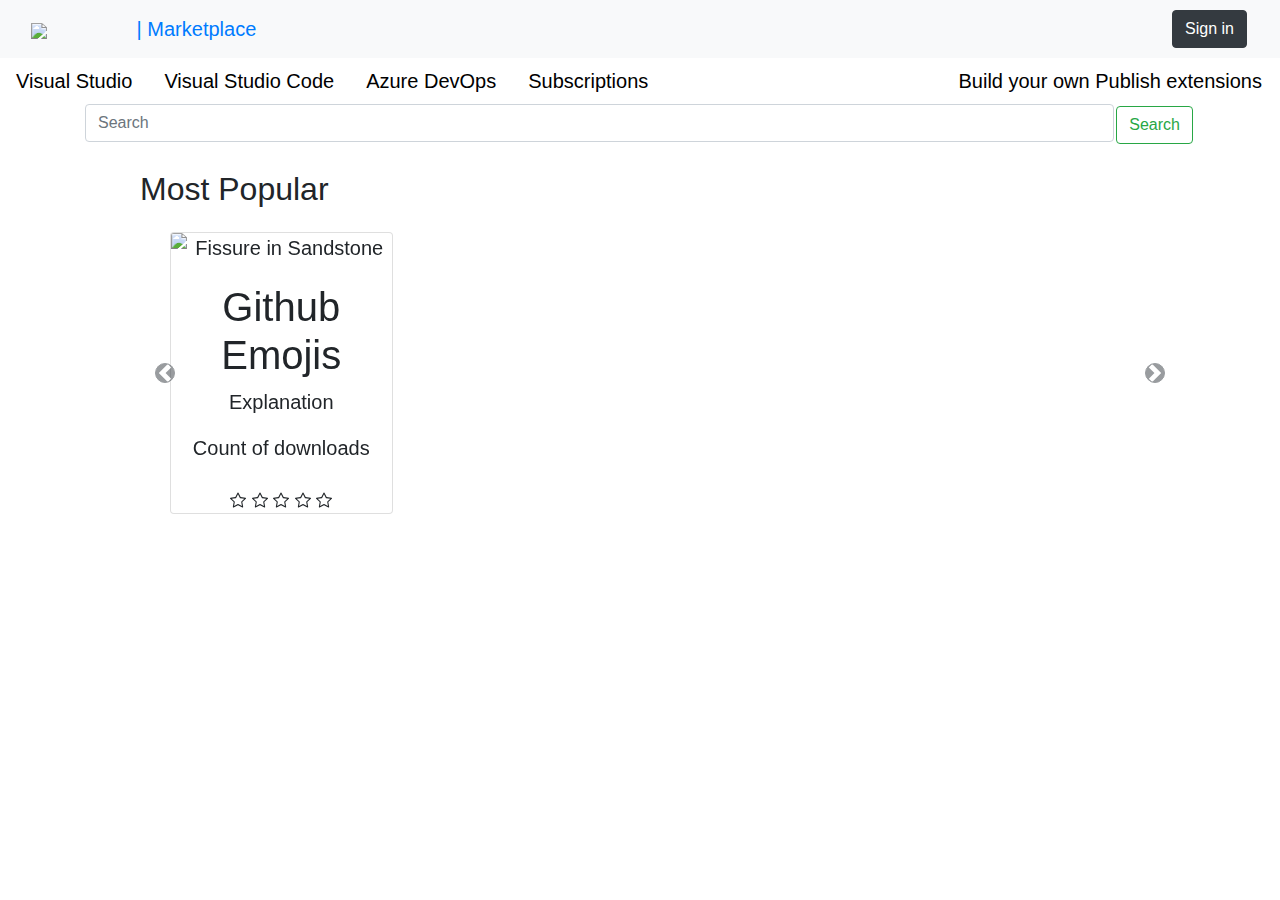
==== commit ac1251f1: "all pages" ====
--- a/VSCodeMarketplaceApp/src/main/webapp/WEB-INF/jsp/index.html
+++ b/VSCodeMarketplaceApp/src/main/webapp/WEB-INF/jsp/index.html
@@ -203,28 +203,18 @@
                   </div>
                 </div>
                 <a class="carousel-control-prev w-auto" href="#recipeCarousel" role="button" data-slide="prev">
-                  <span class="
-                                    carousel-control-prev-icon
-                                    bg-dark
-                                    border border-dark
-                                    rounded-circle
-                                  " aria-hidden="true"></span>
+                  <span class=" carousel-control-prev-icon bg-dark border border-dark rounded-circle aria-hidden="true"></span>
                   <span class="sr-only">Previous</span>
                 </a>
                 <a class="carousel-control-next w-auto" href="#recipeCarousel" role="button" data-slide="next">
-                  <span class="
-                                    carousel-control-next-icon
-                                    bg-dark
-                                    border border-dark
-                                    rounded-circle
-                                  " aria-hidden="true"></span>
+                  <span class=" carousel-control-next-icon bg-dark border border-dark rounded-circle aria-hidden="true"></span>
                   <span class="sr-only">Next</span>
                 </a>
               </div>
             </div>
           </div>
         </li>
-        <li>
+        <!-- <li>
           <h2>Featured</h2>
           <div class="container text-center my-3">
             <div class="row mx-auto my-auto">
@@ -544,7 +534,7 @@
               </div>
             </div>
           </div>
-        </li>
+        </li> -->
       </ul>
     </div>
 
